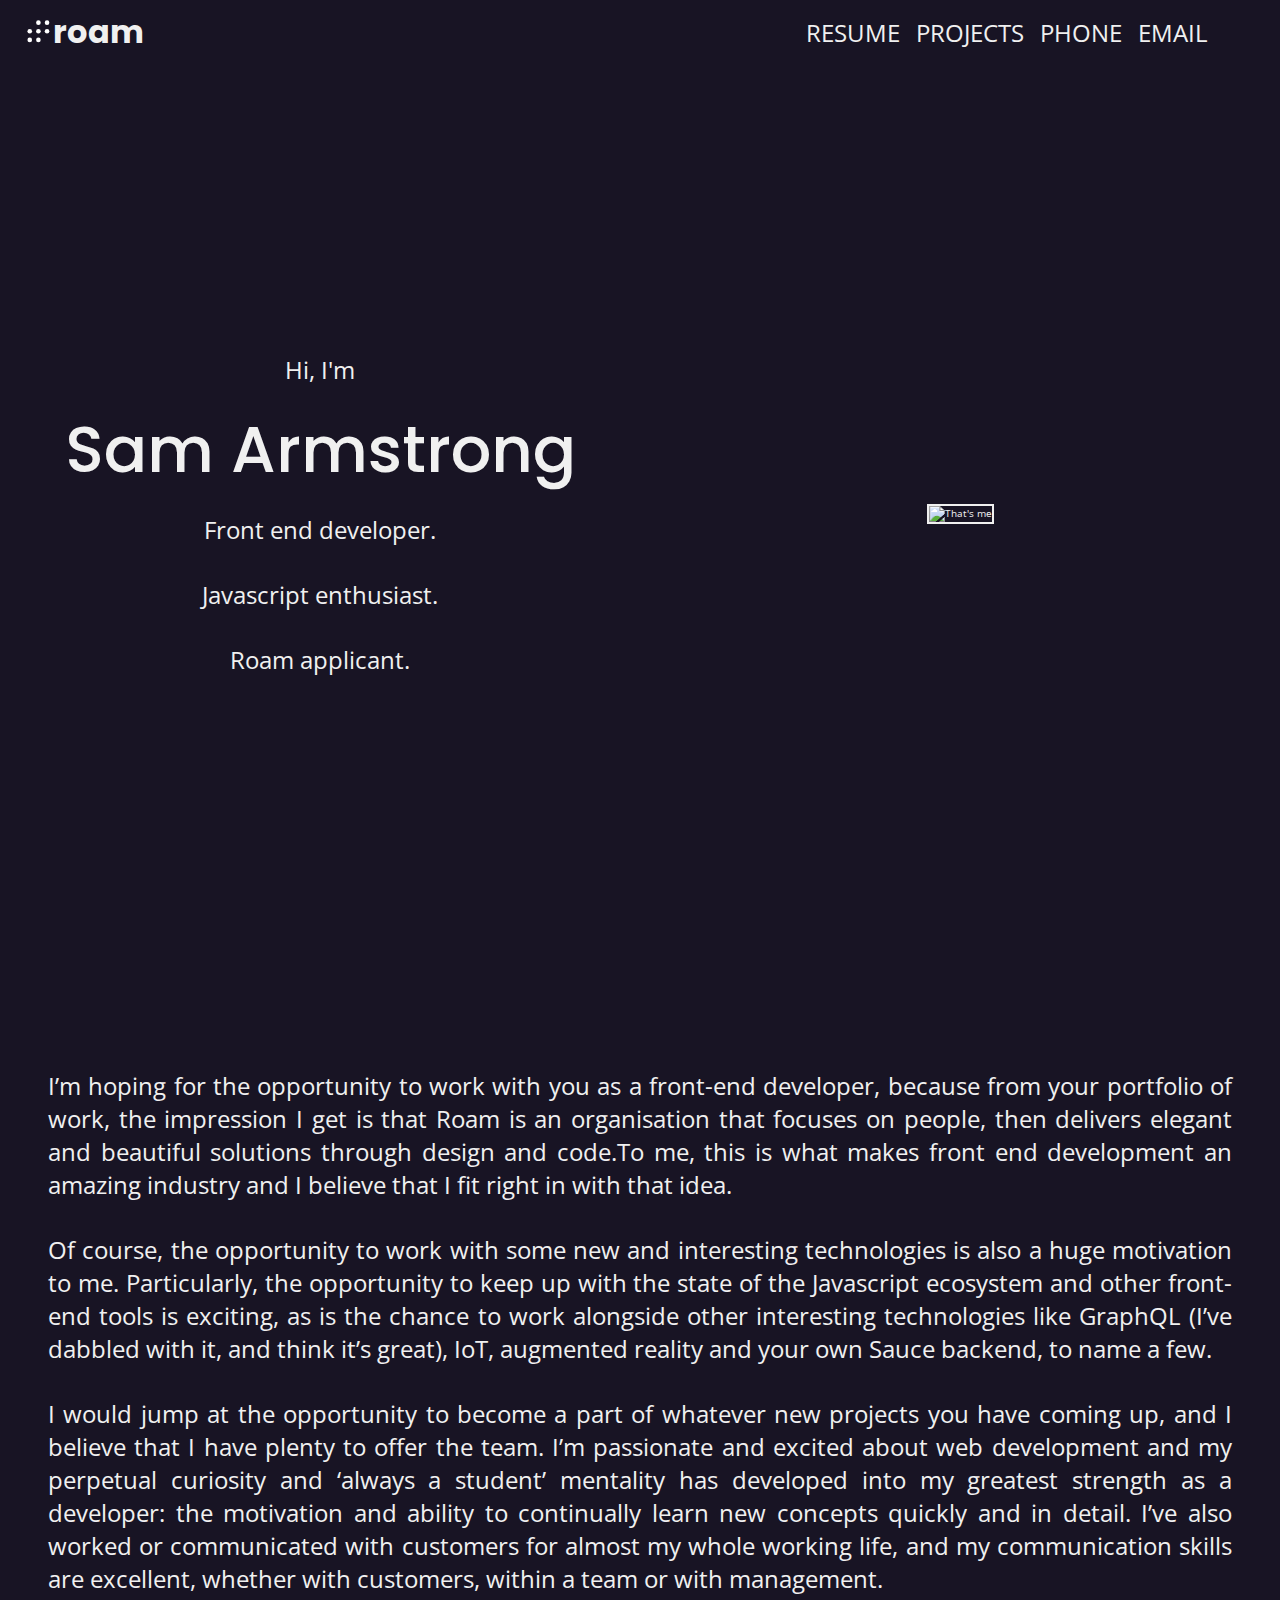
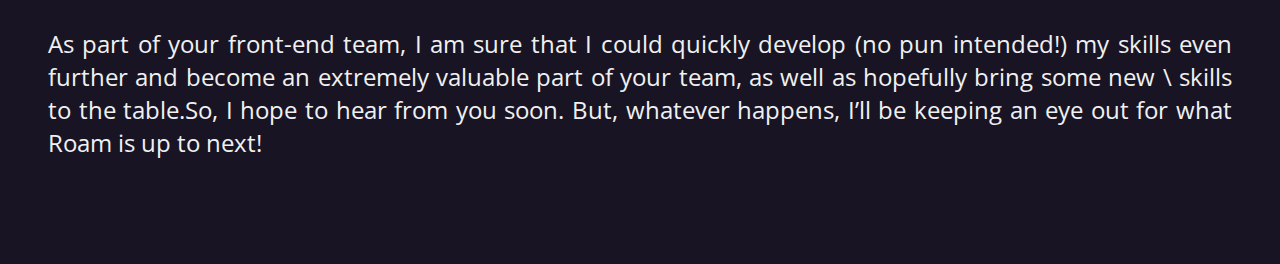
==== index.html @ db1c600a "Changed file naming to match github spec" ====
<!DOCTYPE html>
<html lang="en">

<head>
  <meta charset="UTF-8">
  <meta>
  <link rel="stylesheet" type="text/css" href="./roam.css">
  <link href="https://fonts.googleapis.com/css?family=Poppins|Open+Sans|Montserrat" rel="stylesheet">
  <script type="text/javascript" src="roam.js" defer></script>
  <title>Sam Armstrong</title>
</head>

<body>
  <header id='header'>
    <div class='hero animate-wrapper'>
      <svg class='logo' viewbox='0 0 100 100'>
        <circle cx="50" cy="30" r="8" style="fill: white" />
        <circle cx="80" cy="30" r="8" style="fill: white" />

        <circle cx="20" cy="60" r="8" style="fill: white" />
        <circle cx="50" cy="60" r="8" style="fill: white" />
        <circle cx="80" cy="60" r="8" style="fill: white" />

        <circle cx="20" cy="90" r="8" style="fill: white" />
        <circle cx="50" cy="90" r="8" style="fill: white" />
      </svg><span class='word-animate'><span class='anim-first'>ro
        </span><span class='anim-second'>S</span><span>am
        </span><span class='anim-third'>Armstrong</span>
      </span>
    </div>
    <nav>
      <div class='nav-link'>RESUME</div>
      <div class='nav-link'>PROJECTS</div>
      <div class='nav-link'>PHONE</div>
      <div class='nav-link'>EMAIL</div>
    </nav>


  </header>

  <div class='grid-wrapper'>

    <div class='intro'>
      <p>Hi, I'm</p>
      <h1>Sam Armstrong</h1>


      <p>Front end developer.</p>
      <p>Javascript enthusiast.</p>
      <p>Roam applicant.</p>
    </div>

    <img src='man-placeholder.jpeg' alt='That&#39;s me' class='profile-pic'>


    <div class='content-main'>

      <div class='bio'>
        <p>I’m hoping for the opportunity to work with you as a front-end developer, because from your portfolio of
          work,
          the impression I get is that Roam is an organisation that focuses on people, then delivers elegant and
          beautiful solutions through design and code.To me, this is what makes front end development an amazing
          industry and I believe that I fit right in with that idea.</p>
        <p>Of course, the opportunity to work with some new and interesting technologies is also a huge motivation
          to me. Particularly, the opportunity to keep up with the state of the Javascript ecosystem and other
          front-end tools is exciting, as is the chance to work alongside other interesting technologies like GraphQL
          (I’ve dabbled with it, and think it’s great), IoT, augmented reality and your own Sauce backend, to name a
          few.</p>
        <p>I would jump at the opportunity to become a part of whatever new projects you have coming up, and I
          believe that I have plenty to offer the team. I’m passionate and excited about web development and my
          perpetual curiosity and ‘always a student’ mentality has developed into my greatest strength as a
          developer: the motivation and ability to continually learn new concepts quickly and in detail. I’ve also
          worked or communicated with customers for almost my whole working life, and my communication skills are
          excellent, whether with customers, within a team or with management.</p>
        <p>As part of your front-end team, I am sure that I could quickly develop (no pun intended!) my skills
          even further and become an extremely valuable part of your team, as well as hopefully bring some new \
          skills to the table.So, I hope to hear from you soon. But, whatever happens, I’ll be keeping an eye out
          for what Roam is up to next!</p>
      </div>
    </div>

</body>

</html>
---- roam.css ----
*{
  padding: 0;
  margin: 0;
}

body {
  font-family: 'Open Sans', sans-serif;
  font-size: 62.5%;
  color: #f0f0f0;
  background-color: #181424;
  overflow-x: hidden;
}

header {
  position: fixed;
  width: 100vw;
  display: flex;
  justify-content: flex-end;
  /* align-items: center; */
  background-color: #181424;
  top: 0;
  
 
}
.header-logo {
  max-height: 3.5rem;
  max-width: 3.5rem;
  fill: #f0f0f0;
  display: inline-block;
  width: 100%;
  height: 100%;
  padding: 0.5rem 0.5rem 0 0.5rem;
}



#header > :first-child {
  margin-right: auto;
}

#header > :last-child {
  padding-right: 4rem;
  
}
nav {
  display: flex;
  flex: 0 1 auto;
  justify-content: flex-end;
  align-items: center;
}
 

.nav-link {
  /* margin-top: auto; */
  font-size: 1.5rem;
  padding: 0.5rem ;
  
}


.anim-first {
  animation: fadeOutSlide 4s ease;
  display: inline-block;
  animation-fill-mode: forwards;
  animation-delay: 2s;
}

.anim-second {
  opacity: 0;
  max-width: 0;
  animation: fadeInSlide 4s ease;
  display: inline-block;
  animation-fill-mode: forwards;
  animation-delay: 2s;
}

.anim-third {
  opacity: 0;
  animation: fadeIn 4s ease;
  display: inline-block;
  animation-fill-mode: forwards;
  animation-delay: 2s;
}

.bio-wrapper h2 {
  text-align: left;
}

.content-main {
  /* min-height: 100vh; */
  margin: 2rem;
  text-align: center;
  font-size: 1.5rem;
  grid-column-end: span 2;
  
}


.animate-wrapper {
  position: static;
  top: 0;
  left: 0;
  width: auto;
  margin: 0.5rem 0.5rem 0.5rem 1.5rem;
  font-size: 2rem;
  font-weight: bold;
  font-family: 'Poppins', sans-serif;
}

.logo {
  height: 1.8rem;
  width: 1.8rem;
  /* fill: #f0f0f0; */
}

header {
  position: fixed;
  width: 100vw;
  display: flex;
  justify-content: flex-end;
  /* align-items: center; */
  background-color: #181424;
  top: 0;
 
}
.header-logo {
  max-height: 3.5rem;
  max-width: 3.5rem;
  fill: #f0f0f0;
  display: inline-block;
  width: 100%;
  height: 100%;
  padding: 0.5rem 0.5rem 0 0.5rem;
}



#header > :first-child {
  margin-right: auto;
}

#header > :last-child {
  padding-right: 4rem;
  
}


.grid-wrapper {
  display: grid;
  padding-top: 4rem;
  grid-template-columns: 1fr 1fr;
  grid-template-rows: 100vh 100vh;
  justify-items: center;
  align-items: center;
}

.bio p {
  text-align: justify;
}


p {
  padding: 1rem;
  
}

h1 {
  font-size: 5vw;
  font-weight: 500;
  font-family: 'Poppins', sans-serif;
  
}

.intro {
  text-align: center;
  font-size: 1.5rem;
  padding: 2rem;
}

.intro h2 {
  margin-top: 0;
}

img.profile-pic {
  max-width: 70%;
  border: 2px solid #f0f0f0
}

@keyframes fadeInSlide{
  0% {
    opacity: 0;
    max-width: 0;
  }
  35% {
    opacity: 0;
    max-width: 0;
  }
  50% {
    opacity: 0;
  }
  60% {
    max-width: 1ch;
  }
  100% {
    opacity: 1;
    max-width: 1000px;
  }
}

@keyframes fadeOutSlide{
  0% {
    opacity: 1;
    max-width:2ch;
  }
  35% {
    opacity: 0;
    max-width:2ch;
  }
  55% {
    opacity: 0;
    max-width:0;
  }
  100% {
    opacity: 0;
    max-width:0;
  }
}

@keyframes fadeIn{
  0% {
    opacity: 0;
    
  }
  50% {
    opacity: 0;
    
  }
  100% {
    opacity: 1;
    
  }
}
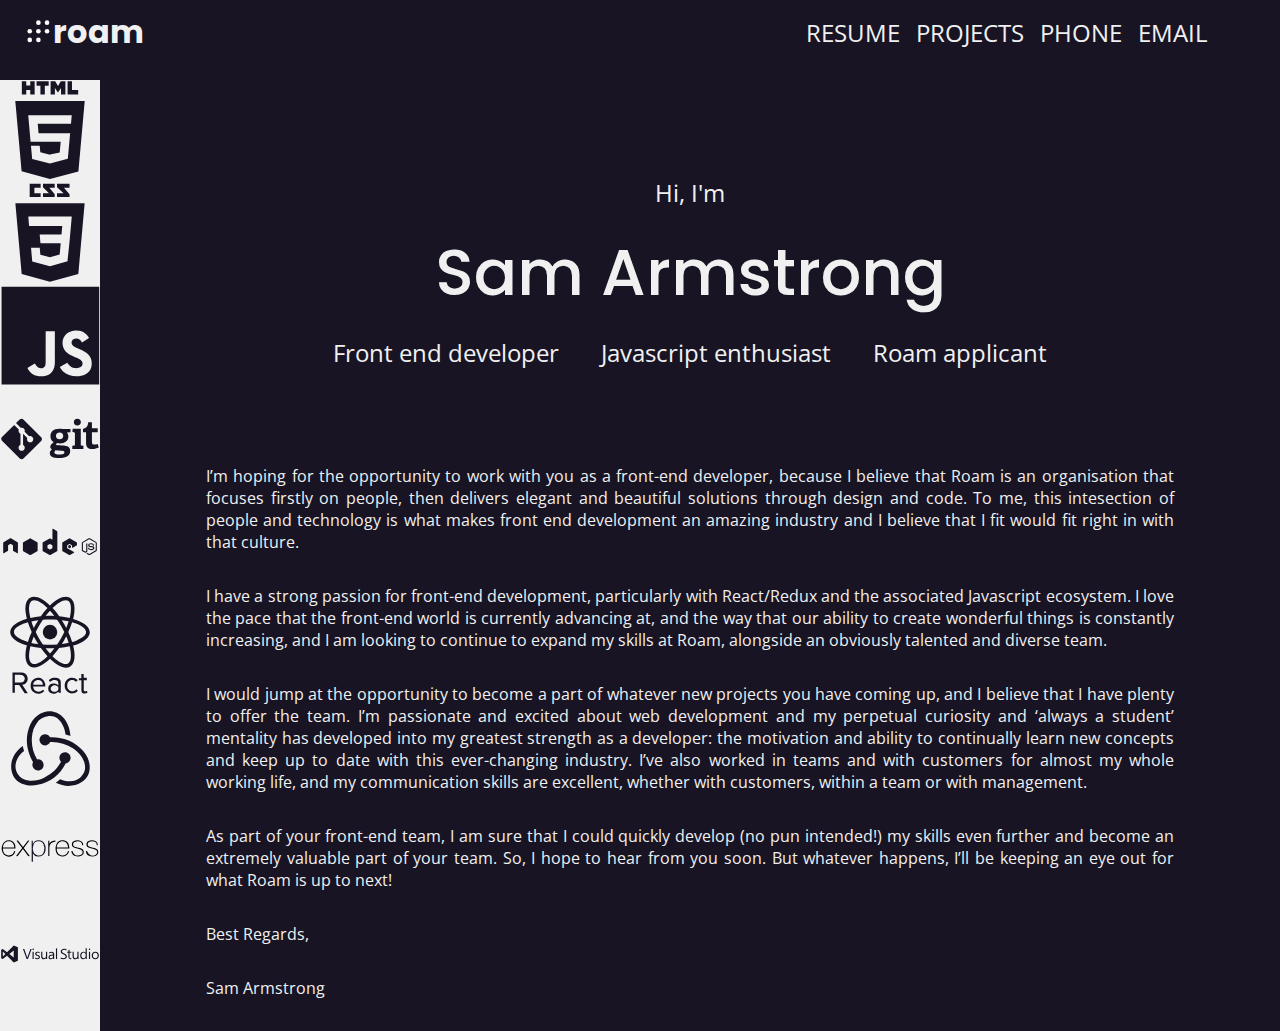
==== commit 6090e818: "Added assets, changed layout to include" ====
--- a/index.html
+++ b/index.html
@@ -3,7 +3,7 @@
 
 <head>
   <meta charset="UTF-8">
-  <meta>
+  <link rel="icon" href="./assets/favicon.png" type="image/x-icon" />
   <link rel="stylesheet" type="text/css" href="./roam.css">
   <link href="https://fonts.googleapis.com/css?family=Poppins|Open+Sans|Montserrat" rel="stylesheet">
   <script type="text/javascript" src="roam.js" defer></script>
@@ -38,46 +38,72 @@
 
   </header>
 
-  <div class='grid-wrapper'>
+  <div class='content-wrapper'>
 
+    <div class = 'skills-bar'>
+        <img src = './assets/html5.svg' alt = 'HTML5'>
+        <img src = './assets/css3.svg' alt = 'CSS3'>
+        <img src = './assets/js.svg' alt = 'Javacsript'>
+        <img src = './assets/git.svg' alt = 'Git'>
+        <img src = './assets/nodejs.svg' alt = 'NodeJS'>
+        <img src = './assets/react.svg' alt = 'React'>
+        <img src = './assets/redux.svg' alt = 'Redux'>
+        <img src = './assets/express.svg' alt = 'Express'>
+        <img src = './assets/vscode.svg' alt = 'VSCode'>
+    </div>
+
+    <div class = 'content-main'>
     <div class='intro'>
       <p>Hi, I'm</p>
       <h1>Sam Armstrong</h1>
 
-
-      <p>Front end developer.</p>
-      <p>Javascript enthusiast.</p>
-      <p>Roam applicant.</p>
+      <div class='points-wrapper'>
+        <div class='points-divider'>
+        </div>
+        <p>Front end developer</p>
+        <div class='points-divider'>
+        </div>
+        <p>Javascript enthusiast</p>
+        <div class='points-divider'>
+        </div>
+        <p>Roam applicant</p>
+        <div class='points-divider'>
+        </div>
+      </div>
     </div>
 
-    <img src='man-placeholder.jpeg' alt='That&#39;s me' class='profile-pic'>
+    <div class='bio'>
+      <p>I’m hoping for the opportunity to work with you as a front-end developer, because I believe that Roam is
+        an organisation that focuses firstly on people, then delivers elegant and beautiful solutions through design
+        and code. To me, this intesection of people and technology is what makes front end development an amazing
+        industry and I believe that I fit
+        would fit right in with that culture.</p>
 
+      <p> I have a strong passion for front-end development, particularly with React/Redux and the associated
+        Javascript
+        ecosystem. I love the pace that the front-end world is currently advancing at, and the way that our ability
+        to
+        create wonderful things is constantly increasing, and I am looking to continue to expand my skills at Roam,
+        alongside an obviously talented and diverse team. </p>
 
-    <div class='content-main'>
+      <p>I would jump at the opportunity to become a part of whatever new projects you have coming up, and I
+        believe that I have plenty to offer the team. I’m passionate and excited about web development and my
+        perpetual curiosity and ‘always a student’ mentality has developed into my greatest strength as a
+        developer: the motivation and ability to continually learn new concepts and keep up to date with this
+        ever-changing industry. I’ve also
+        worked in teams and with customers for almost my whole working life, and my communication skills are
+        excellent, whether with customers, within a team or with management.</p>
 
-      <div class='bio'>
-        <p>I’m hoping for the opportunity to work with you as a front-end developer, because from your portfolio of
-          work,
-          the impression I get is that Roam is an organisation that focuses on people, then delivers elegant and
-          beautiful solutions through design and code.To me, this is what makes front end development an amazing
-          industry and I believe that I fit right in with that idea.</p>
-        <p>Of course, the opportunity to work with some new and interesting technologies is also a huge motivation
-          to me. Particularly, the opportunity to keep up with the state of the Javascript ecosystem and other
-          front-end tools is exciting, as is the chance to work alongside other interesting technologies like GraphQL
-          (I’ve dabbled with it, and think it’s great), IoT, augmented reality and your own Sauce backend, to name a
-          few.</p>
-        <p>I would jump at the opportunity to become a part of whatever new projects you have coming up, and I
-          believe that I have plenty to offer the team. I’m passionate and excited about web development and my
-          perpetual curiosity and ‘always a student’ mentality has developed into my greatest strength as a
-          developer: the motivation and ability to continually learn new concepts quickly and in detail. I’ve also
-          worked or communicated with customers for almost my whole working life, and my communication skills are
-          excellent, whether with customers, within a team or with management.</p>
-        <p>As part of your front-end team, I am sure that I could quickly develop (no pun intended!) my skills
-          even further and become an extremely valuable part of your team, as well as hopefully bring some new \
-          skills to the table.So, I hope to hear from you soon. But, whatever happens, I’ll be keeping an eye out
-          for what Roam is up to next!</p>
-      </div>
+      <p>As part of your front-end team, I am sure that I could quickly develop (no pun intended!) my skills
+        even further and become an extremely valuable part of your team. So, I hope to hear from you soon.
+        But whatever happens, I’ll be keeping an eye out
+        for what Roam is up to next!</p>
+      <p>
+        Best Regards,
+      </p>
+      <p>Sam Armstrong</p>
     </div>
+  </div>
 
 </body>
 
--- a/roam.css
+++ b/roam.css
@@ -32,6 +32,12 @@
   padding: 0.5rem 0.5rem 0 0.5rem;
 }
 
+.points-wrapper {
+  display: flex;
+  align-items: center;
+  flex-direction:row;
+
+}
 
 
 #header > :first-child {
@@ -86,14 +92,7 @@
   text-align: left;
 }
 
-.content-main {
-  /* min-height: 100vh; */
-  margin: 2rem;
-  text-align: center;
-  font-size: 1.5rem;
-  grid-column-end: span 2;
-  
-}
+
 
 
 .animate-wrapper {
@@ -145,17 +144,32 @@
 }
 
 
-.grid-wrapper {
+.content-wrapper {
   display: grid;
-  padding-top: 4rem;
-  grid-template-columns: 1fr 1fr;
-  grid-template-rows: 100vh 100vh;
+  grid-template-columns: auto minmax(0, 1fr);
+
+}
+
+.content-main {
+  padding: 6rem 1rem 1rem;;
   justify-items: center;
   align-items: center;
-}
-
+  max-width: 1000px;
+  margin: 0 auto;
+}
+
+.skills-bar {
+  margin-top: 80px;
+  background: #f0f0f0;
+  width: 100px;
+}
+
+.skills-bar img {
+  max-width: 100px;
+}
 .bio p {
   text-align: justify;
+  font-size: 1rem;
 }
 
 
@@ -174,7 +188,8 @@
 .intro {
   text-align: center;
   font-size: 1.5rem;
-  padding: 2rem;
+  padding: 4rem 2rem;
+
 }
 
 .intro h2 {
@@ -184,6 +199,13 @@
 img.profile-pic {
   max-width: 70%;
   border: 2px solid #f0f0f0
+}
+
+.points-divider {
+  flex-grow: 1;
+  border-bottom: 2px solid #f0f0f0;
+  margin: 5px;
+  
 }
 
 @keyframes fadeInSlide{
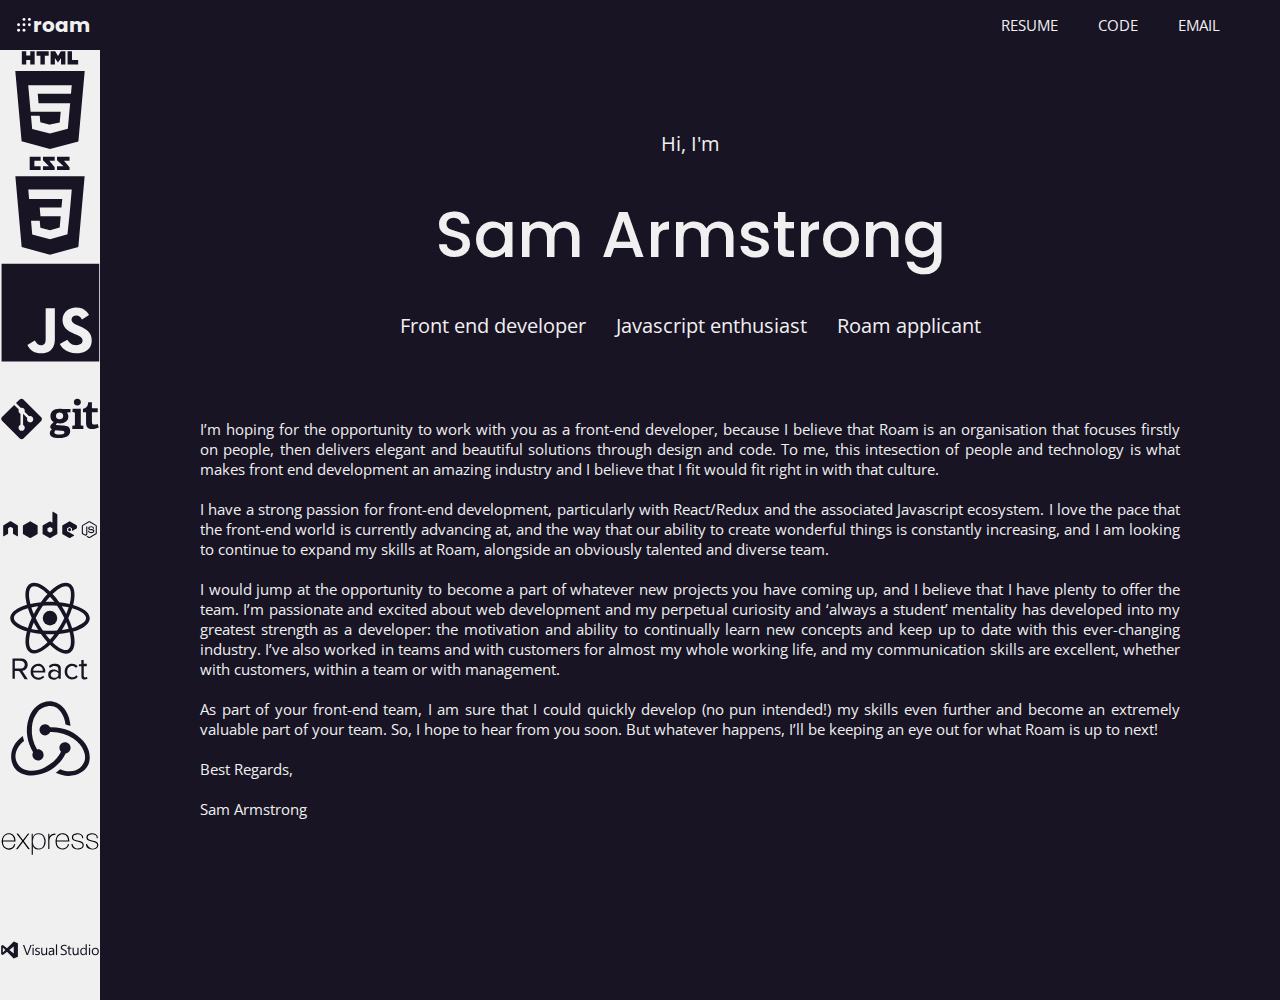
==== commit e24e6685: "Added resume links/assets and responsive styline" ====
--- a/index.html
+++ b/index.html
@@ -5,34 +5,51 @@
   <meta charset="UTF-8">
   <link rel="icon" href="./assets/favicon.png" type="image/x-icon" />
   <link rel="stylesheet" type="text/css" href="./roam.css">
+  <meta name="viewport" content="width=device-width, initial-scale=1.0">
   <link href="https://fonts.googleapis.com/css?family=Poppins|Open+Sans|Montserrat" rel="stylesheet">
-  <script type="text/javascript" src="roam.js" defer></script>
+  <script type="text/javascript" src="./roam.js" defer></script>
   <title>Sam Armstrong</title>
 </head>
 
 <body>
-  <header id='header'>
-    <div class='hero animate-wrapper'>
-      <svg class='logo' viewbox='0 0 100 100'>
-        <circle cx="50" cy="30" r="8" style="fill: white" />
-        <circle cx="80" cy="30" r="8" style="fill: white" />
+  <header class='header'>
+    <div class='top-bar-wrapper'>
 
-        <circle cx="20" cy="60" r="8" style="fill: white" />
-        <circle cx="50" cy="60" r="8" style="fill: white" />
-        <circle cx="80" cy="60" r="8" style="fill: white" />
+      <div class='hero animate-wrapper'>
+        <svg class='logo' viewbox='0 0 100 100'>
+          <circle cx="50" cy="30" r="8" style="fill: white" />
+          <circle cx="80" cy="30" r="8" style="fill: white" />
 
-        <circle cx="20" cy="90" r="8" style="fill: white" />
-        <circle cx="50" cy="90" r="8" style="fill: white" />
-      </svg><span class='word-animate'><span class='anim-first'>ro
-        </span><span class='anim-second'>S</span><span>am
-        </span><span class='anim-third'>Armstrong</span>
-      </span>
+          <circle cx="20" cy="60" r="8" style="fill: white" />
+          <circle cx="50" cy="60" r="8" style="fill: white" />
+          <circle cx="80" cy="60" r="8" style="fill: white" />
+
+          <circle cx="20" cy="90" r="8" style="fill: white" />
+          <circle cx="50" cy="90" r="8" style="fill: white" />
+        </svg><span class='word-animate'><span class='anim-first'>ro
+          </span><span class='anim-second'>S</span><span>am
+          </span><span class='anim-third'>Armstrong</span>
+        </span>
+      </div>
+
+
+      <div class='menu-toggle'>
+        <div class='menu-closed'>☰</div>
+        <div class='menu-open'>╳</div>
+      </div>
+
     </div>
-    <nav>
-      <div class='nav-link'>RESUME</div>
-      <div class='nav-link'>PROJECTS</div>
-      <div class='nav-link'>PHONE</div>
-      <div class='nav-link'>EMAIL</div>
+
+    <nav class='nav-bar'>
+      <a href='./assets/Sam_Armstrong.pdf' target="_blank">
+        <div class='nav-link'>RESUME</div>
+      </a>
+      <a href='http://github.com/samarmstrong88' target="_blank">
+        <div class='nav-link'>CODE</div>
+      </a>
+      <a href='mailto:armstrong.samuelm@gmail.com'>
+        <div class='nav-link'>EMAIL</div>
+      </a>
     </nav>
 
 
@@ -40,70 +57,70 @@
 
   <div class='content-wrapper'>
 
-    <div class = 'skills-bar'>
-        <img src = './assets/html5.svg' alt = 'HTML5'>
-        <img src = './assets/css3.svg' alt = 'CSS3'>
-        <img src = './assets/js.svg' alt = 'Javacsript'>
-        <img src = './assets/git.svg' alt = 'Git'>
-        <img src = './assets/nodejs.svg' alt = 'NodeJS'>
-        <img src = './assets/react.svg' alt = 'React'>
-        <img src = './assets/redux.svg' alt = 'Redux'>
-        <img src = './assets/express.svg' alt = 'Express'>
-        <img src = './assets/vscode.svg' alt = 'VSCode'>
+    <div class='skills-bar'>
+      <img src='./assets/html5.svg' alt='HTML5'>
+      <img src='./assets/css3.svg' alt='CSS3'>
+      <img src='./assets/js.svg' alt='Javacsript'>
+      <img src='./assets/git.svg' alt='Git'>
+      <img src='./assets/nodejs.svg' alt='NodeJS'>
+      <img src='./assets/react.svg' alt='React'>
+      <img src='./assets/redux.svg' alt='Redux'>
+      <img src='./assets/express.svg' alt='Express'>
+      <img src='./assets/vscode.svg' alt='VSCode'>
     </div>
 
-    <div class = 'content-main'>
-    <div class='intro'>
-      <p>Hi, I'm</p>
-      <h1>Sam Armstrong</h1>
+    <div class='content-main'>
+      <div class='intro'>
+        <p>Hi, I'm</p>
+        <h1>Sam Armstrong</h1>
 
-      <div class='points-wrapper'>
-        <div class='points-divider'>
-        </div>
-        <p>Front end developer</p>
-        <div class='points-divider'>
-        </div>
-        <p>Javascript enthusiast</p>
-        <div class='points-divider'>
-        </div>
-        <p>Roam applicant</p>
-        <div class='points-divider'>
+        <div class='points-wrapper'>
+          <div class='points-divider'>
+          </div>
+          <p>Front end developer</p>
+          <div class='points-divider'>
+          </div>
+          <p>Javascript enthusiast</p>
+          <div class='points-divider'>
+          </div>
+          <p>Roam applicant</p>
+          <div class='points-divider'>
+          </div>
         </div>
       </div>
+
+      <div class='bio'>
+        <p>I’m hoping for the opportunity to work with you as a front-end developer, because I believe that Roam is
+          an organisation that focuses firstly on people, then delivers elegant and beautiful solutions through design
+          and code. To me, this intesection of people and technology is what makes front end development an amazing
+          industry and I believe that I fit
+          would fit right in with that culture.</p>
+
+        <p> I have a strong passion for front-end development, particularly with React/Redux and the associated
+          Javascript
+          ecosystem. I love the pace that the front-end world is currently advancing at, and the way that our ability
+          to
+          create wonderful things is constantly increasing, and I am looking to continue to expand my skills at Roam,
+          alongside an obviously talented and diverse team. </p>
+
+        <p>I would jump at the opportunity to become a part of whatever new projects you have coming up, and I
+          believe that I have plenty to offer the team. I’m passionate and excited about web development and my
+          perpetual curiosity and ‘always a student’ mentality has developed into my greatest strength as a
+          developer: the motivation and ability to continually learn new concepts and keep up to date with this
+          ever-changing industry. I’ve also
+          worked in teams and with customers for almost my whole working life, and my communication skills are
+          excellent, whether with customers, within a team or with management.</p>
+
+        <p>As part of your front-end team, I am sure that I could quickly develop (no pun intended!) my skills
+          even further and become an extremely valuable part of your team. So, I hope to hear from you soon.
+          But whatever happens, I’ll be keeping an eye out
+          for what Roam is up to next!</p>
+        <p>
+          Best Regards,
+        </p>
+        <p>Sam Armstrong</p>
+      </div>
     </div>
-
-    <div class='bio'>
-      <p>I’m hoping for the opportunity to work with you as a front-end developer, because I believe that Roam is
-        an organisation that focuses firstly on people, then delivers elegant and beautiful solutions through design
-        and code. To me, this intesection of people and technology is what makes front end development an amazing
-        industry and I believe that I fit
-        would fit right in with that culture.</p>
-
-      <p> I have a strong passion for front-end development, particularly with React/Redux and the associated
-        Javascript
-        ecosystem. I love the pace that the front-end world is currently advancing at, and the way that our ability
-        to
-        create wonderful things is constantly increasing, and I am looking to continue to expand my skills at Roam,
-        alongside an obviously talented and diverse team. </p>
-
-      <p>I would jump at the opportunity to become a part of whatever new projects you have coming up, and I
-        believe that I have plenty to offer the team. I’m passionate and excited about web development and my
-        perpetual curiosity and ‘always a student’ mentality has developed into my greatest strength as a
-        developer: the motivation and ability to continually learn new concepts and keep up to date with this
-        ever-changing industry. I’ve also
-        worked in teams and with customers for almost my whole working life, and my communication skills are
-        excellent, whether with customers, within a team or with management.</p>
-
-      <p>As part of your front-end team, I am sure that I could quickly develop (no pun intended!) my skills
-        even further and become an extremely valuable part of your team. So, I hope to hear from you soon.
-        But whatever happens, I’ll be keeping an eye out
-        for what Roam is up to next!</p>
-      <p>
-        Best Regards,
-      </p>
-      <p>Sam Armstrong</p>
-    </div>
-  </div>
 
 </body>
 
--- a/roam.css
+++ b/roam.css
@@ -3,7 +3,7 @@
   margin: 0;
 }
 
-body {
+:root {
   font-family: 'Open Sans', sans-serif;
   font-size: 62.5%;
   color: #f0f0f0;
@@ -16,11 +16,10 @@
   width: 100vw;
   display: flex;
   justify-content: flex-end;
-  /* align-items: center; */
   background-color: #181424;
   top: 0;
-  
- 
+  height: 5rem;
+  /* border-bottom: 1px solid #f0f0f0; */
 }
 .header-logo {
   max-height: 3.5rem;
@@ -32,6 +31,16 @@
   padding: 0.5rem 0.5rem 0 0.5rem;
 }
 
+.header-logo {
+  max-height: 3.5rem;
+  max-width: 3.5rem;
+  fill: #f0f0f0;
+  display: inline-block;
+  width: 100%;
+  height: 100%;
+  padding: 0.5rem 0.5rem 0 0.5rem;
+}
+
 .points-wrapper {
   display: flex;
   align-items: center;
@@ -39,15 +48,15 @@
 
 }
 
-
-#header > :first-child {
-  margin-right: auto;
-}
-
-#header > :last-child {
-  padding-right: 4rem;
-  
-}
+a {
+  text-decoration: none;
+  color: #f0f0f0;
+}
+
+ .menu-toggle {
+   display: none;
+ } 
+
 nav {
   display: flex;
   flex: 0 1 auto;
@@ -57,9 +66,9 @@
  
 
 .nav-link {
-  /* margin-top: auto; */
+
   font-size: 1.5rem;
-  padding: 0.5rem ;
+  margin: 0.5rem 2rem;
   
 }
 
@@ -104,6 +113,7 @@
   font-size: 2rem;
   font-weight: bold;
   font-family: 'Poppins', sans-serif;
+  align-self: center;
 }
 
 .logo {
@@ -112,36 +122,6 @@
   /* fill: #f0f0f0; */
 }
 
-header {
-  position: fixed;
-  width: 100vw;
-  display: flex;
-  justify-content: flex-end;
-  /* align-items: center; */
-  background-color: #181424;
-  top: 0;
- 
-}
-.header-logo {
-  max-height: 3.5rem;
-  max-width: 3.5rem;
-  fill: #f0f0f0;
-  display: inline-block;
-  width: 100%;
-  height: 100%;
-  padding: 0.5rem 0.5rem 0 0.5rem;
-}
-
-
-
-#header > :first-child {
-  margin-right: auto;
-}
-
-#header > :last-child {
-  padding-right: 4rem;
-  
-}
 
 
 .content-wrapper {
@@ -151,7 +131,7 @@
 }
 
 .content-main {
-  padding: 6rem 1rem 1rem;;
+  padding: 6rem 2rem 1rem;;
   justify-items: center;
   align-items: center;
   max-width: 1000px;
@@ -159,26 +139,31 @@
 }
 
 .skills-bar {
-  margin-top: 80px;
+  height: 100%;
+  display: flex;
+  flex-direction: column;
+  justify-content: space-between;
+  margin-top: 5rem;
   background: #f0f0f0;
-  width: 100px;
+  width: 10rem;
 }
 
 .skills-bar img {
-  max-width: 100px;
+  max-width: 10rem;
 }
 .bio p {
   text-align: justify;
-  font-size: 1rem;
+  font-size: 1.5rem;
 }
 
 
 p {
   padding: 1rem;
-  
+  font-size: 2rem;
 }
 
 h1 {
+  padding: 2rem;
   font-size: 5vw;
   font-weight: 500;
   font-family: 'Poppins', sans-serif;
@@ -188,7 +173,7 @@
 .intro {
   text-align: center;
   font-size: 1.5rem;
-  padding: 4rem 2rem;
+  padding: 6rem 0;
 
 }
 
@@ -208,6 +193,13 @@
   
 }
 
+.top-bar-wrapper {
+  display: flex;
+  flex-align: center;
+}
+
+
+
 @keyframes fadeInSlide{
   0% {
     opacity: 0;
@@ -215,13 +207,15 @@
   }
   35% {
     opacity: 0;
-    max-width: 0;
+    max-width: 1ch;
   }
   50% {
     opacity: 0;
+    max-width: 1ch;
   }
   60% {
     max-width: 1ch;
+  
   }
   100% {
     opacity: 1;
@@ -236,9 +230,8 @@
   }
   35% {
     opacity: 0;
-    max-width:2ch;
-  }
-  55% {
+    
+
     opacity: 0;
     max-width:0;
   }
@@ -261,4 +254,148 @@
     opacity: 1;
     
   }
+}
+
+@media (max-width:600px) {
+  .header {
+    /* background-color: red; */
+  }
+  .skills-bar {
+    flex-direction: row;
+    flex-wrap: wrap;
+    width: 100%;
+    height: auto;
+    min-width:0;
+    margin-top: 5rem;
+    grid-row-start: 2;
+  }
+  .skills-bar img {
+    max-width: 10%;
+    max-height: 5rem;
+    
+
+  }
+  .content-wrapper {
+    grid-template-columns: 1fr;
+  }
+
+  .content-main {
+    padding-left: 1rem;
+    padding-right: 1rem;
+  }
+
+  .points-wrapper {
+    display: flex;
+    flex-direction: column;
+    
+  }
+
+  .intro {
+   padding: 0;
+   height: 100vh;
+   display: flex;
+   flex-direction: column;
+   border-bottom: 1px solid #f0f0f0;
+   justify-content: center;
+  }
+
+  .intro p {
+    padding-left: 0;
+    padding-right: 0;
+    font-size: 1.5rem;
+  }
+
+  h1 {
+    font-size: 3rem;
+  }
+
+  .nav-bar {
+    display: flex;
+    flex-direction: column;
+    padding-right: 0;
+    max-height: 0;
+    overflow: hidden;
+    transition: all linear .5s;
+    align-items: stretch;
+  }
+
+  .header {
+    flex-direction: column;
+    width: 100%;
+    height: auto;
+    background-color: transparent;
+  }
+
+   .nav-bar.open{
+     display: flex;
+     max-height: 200px; 
+     background-color: rgba(0,0,0,0.8);
+   }
+
+  .nav-link  {
+  border-bottom: 1px solid #404040;
+  }
+  a:first-child{
+    border-top: 1px solid #404040;
+  }
+  a .nav-link  {
+    text-align: center;
+
+  }
+
+  .top-bar-wrapper {
+    display: flex;
+    flex-direction: row;
+    justify-content: space-between;
+    height: 45px;
+    background-color: #181424;
+  }
+
+  .menu-toggle {
+    margin-right: 1.5rem;
+  }
+
+  .menu-closed {
+    font-size: 3rem;
+  }
+  .open .menu-closed {
+    display: none; 
+  }
+  .menu-open {
+    display: none;
+  }
+  .open .menu-open {
+    font-size: 3rem;
+    display: block;
+  }
+
+
+}
+/* TODO
+
+remove resume links
+
+
+*/
+
+@media (min-width: 600px) {
+  .header {
+    background-color: #181424;
+  }
+
+  .header > :first-child {
+    margin-right: auto;
+  }
+  
+  .header > :last-child {
+    padding-right: 4rem;
+    
+  }
+  
+}
+
+@media (min-height: 1100px) {
+  .skills-bar {
+    height: 100vh;
+  }
 }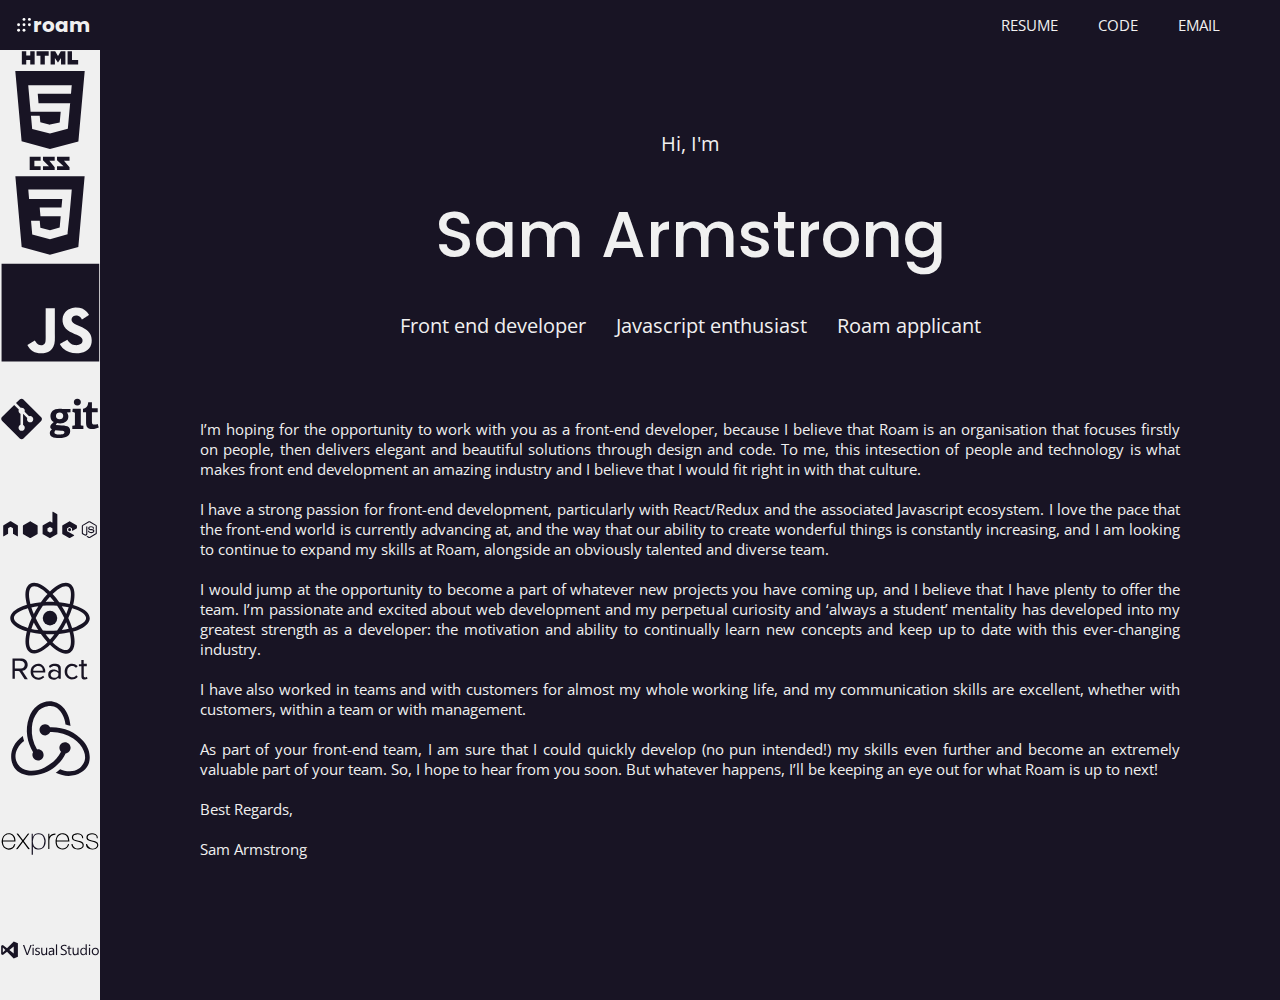
==== commit 9654439e: "Update index.html" ====
--- a/index.html
+++ b/index.html
@@ -93,7 +93,7 @@
         <p>I’m hoping for the opportunity to work with you as a front-end developer, because I believe that Roam is
           an organisation that focuses firstly on people, then delivers elegant and beautiful solutions through design
           and code. To me, this intesection of people and technology is what makes front end development an amazing
-          industry and I believe that I fit
+          industry and I believe that I
           would fit right in with that culture.</p>
 
         <p> I have a strong passion for front-end development, particularly with React/Redux and the associated
@@ -107,7 +107,8 @@
           believe that I have plenty to offer the team. I’m passionate and excited about web development and my
           perpetual curiosity and ‘always a student’ mentality has developed into my greatest strength as a
           developer: the motivation and ability to continually learn new concepts and keep up to date with this
-          ever-changing industry. I’ve also
+          ever-changing industry. </p>
+        <p>I have also
           worked in teams and with customers for almost my whole working life, and my communication skills are
           excellent, whether with customers, within a team or with management.</p>
 
@@ -124,4 +125,4 @@
 
 </body>
 
-</html>+</html>
--- a/roam.css
+++ b/roam.css
@@ -353,6 +353,7 @@
 
   .menu-toggle {
     margin-right: 1.5rem;
+    display: block;
   }
 
   .menu-closed {
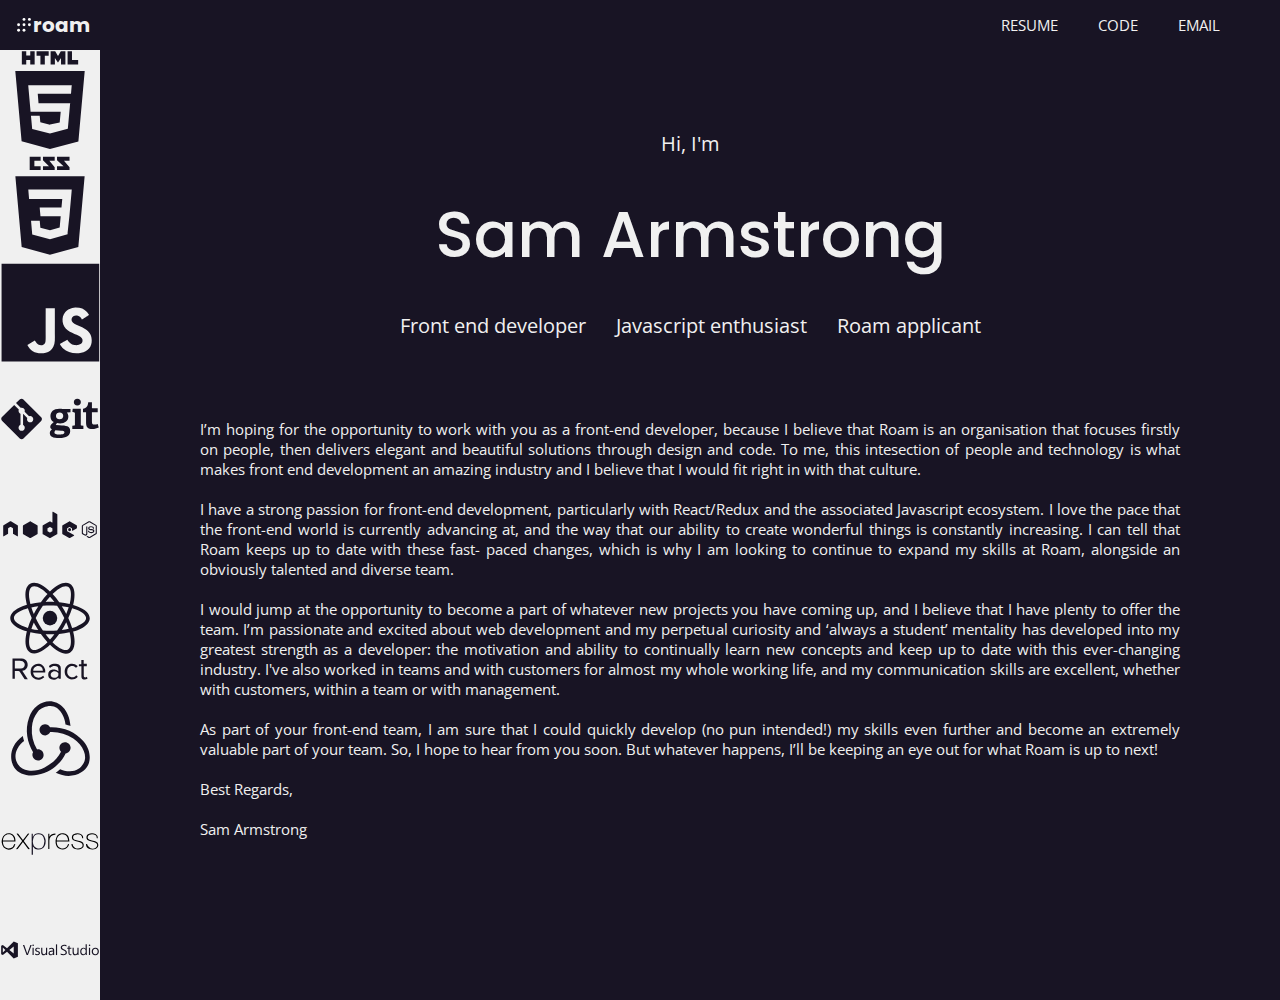
==== commit 36791020: "Update index.html" ====
--- a/index.html
+++ b/index.html
@@ -100,15 +100,15 @@
           Javascript
           ecosystem. I love the pace that the front-end world is currently advancing at, and the way that our ability
           to
-          create wonderful things is constantly increasing, and I am looking to continue to expand my skills at Roam,
+          create wonderful things is constantly increasing. I can tell that Roam keeps up to date with these fast- paced changes,
+          which is why  I am looking to continue to expand my skills at Roam,
           alongside an obviously talented and diverse team. </p>
 
         <p>I would jump at the opportunity to become a part of whatever new projects you have coming up, and I
           believe that I have plenty to offer the team. I’m passionate and excited about web development and my
           perpetual curiosity and ‘always a student’ mentality has developed into my greatest strength as a
           developer: the motivation and ability to continually learn new concepts and keep up to date with this
-          ever-changing industry. </p>
-        <p>I have also
+          ever-changing industry. I've also
           worked in teams and with customers for almost my whole working life, and my communication skills are
           excellent, whether with customers, within a team or with management.</p>
 
